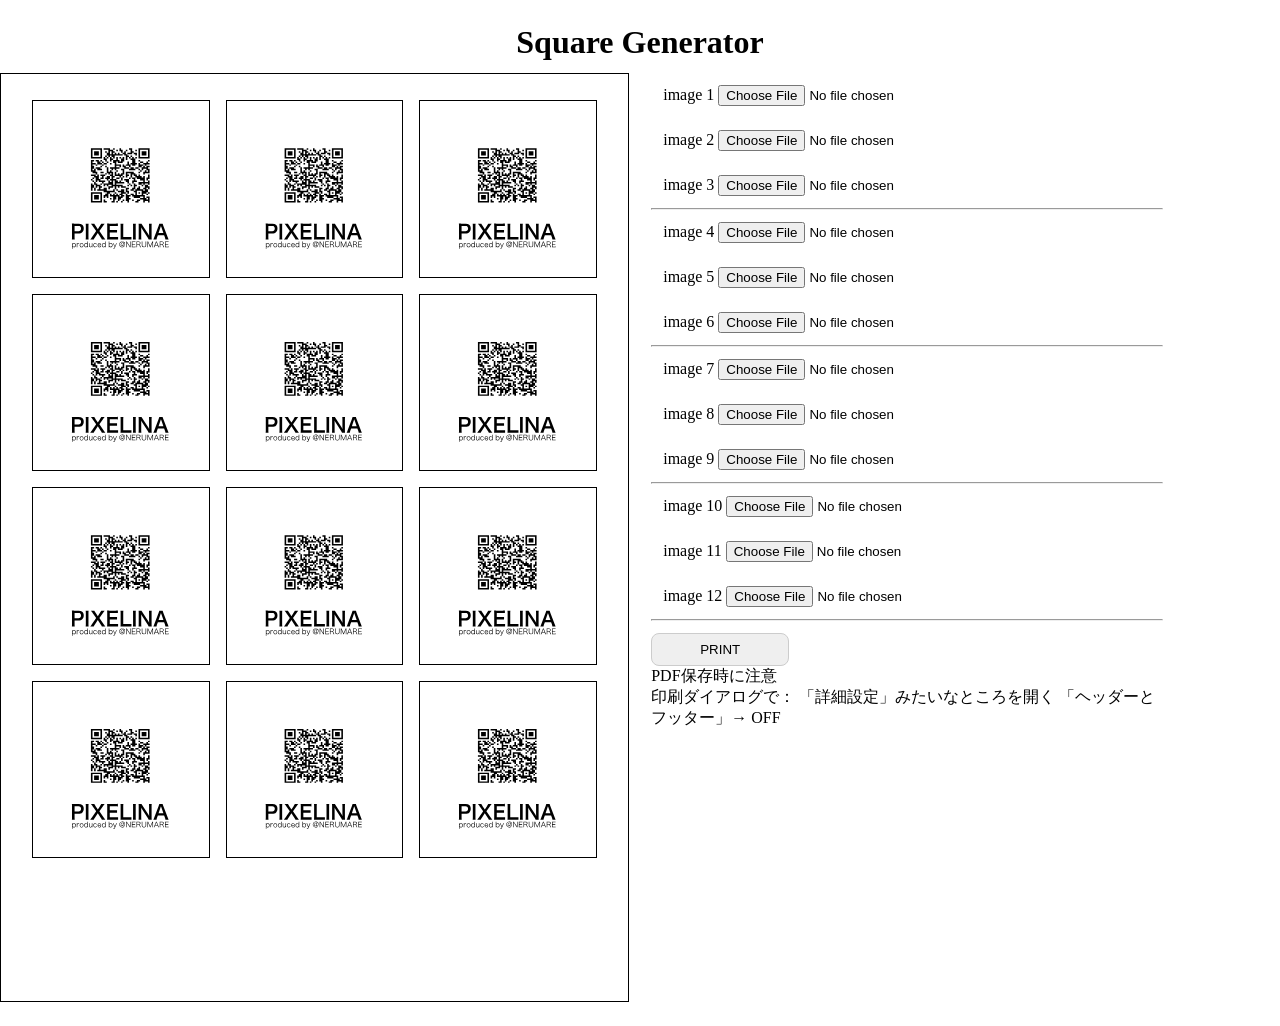
==== docs/squareGenerator/index.html @ 5da6938f "add SquareGenerator" ====
<!doctype html>
<html>
  <head>
    <meta http-equiv="X-UA-Compatible" content="IE=edge" />
    <title>Square Generator</title>
    <meta charset="utf-8" />
    <meta name="viewport" content="width=device-width, initial-scale=1" />
    <link rel="stylesheet" href="./css/common.css" />
    <script src="./script/script.js"></script>
  </head>

  <body>
    <div id="wrapper">
      <h1 class="mainTitle no-print">Square Generator</h1>
      <!-- preview 210 / 297-->
      <div class="previewWrapper">
        <div class="previewInner">
          <label class="previewImageItem" for="imageInput_1"><img class="previewImage" /></label>
          <label class="previewImageItem" for="imageInput_2"><img class="previewImage" /></label>
          <label class="previewImageItem" for="imageInput_3"><img class="previewImage" /></label>
          <label class="previewImageItem" for="imageInput_4"><img class="previewImage" /></label>
          <label class="previewImageItem" for="imageInput_5"><img class="previewImage" /></label>
          <label class="previewImageItem" for="imageInput_6"><img class="previewImage" /></label>
          <label class="previewImageItem" for="imageInput_7"><img class="previewImage" /></label>
          <label class="previewImageItem" for="imageInput_8"><img class="previewImage" /></label>
          <label class="previewImageItem" for="imageInput_9"><img class="previewImage" /></label>
          <label class="previewImageItem" for="imageInput_10"><img class="previewImage" /></label>
          <label class="previewImageItem" for="imageInput_11"><img class="previewImage" /></label>
          <label class="previewImageItem" for="imageInput_12"><img class="previewImage" /></label>
        </div>
      </div>
      <!-- input -->
      <div class="inputArea no-print">
        <div class="inputItem">
          <label>
            image 1
            <input type="file" class="inputFile" id="imageInput_1" />
          </label>
        </div>
        <div class="inputItem">
          <label>
            image 2
            <input type="file" class="inputFile" id="imageInput_2" />
          </label>
        </div>
        <div class="inputItem">
          <label>
            image 3
            <input type="file" class="inputFile" id="imageInput_3" />
          </label>
        </div>
        <hr />
        <div class="inputItem">
          <label>
            image 4
            <input type="file" class="inputFile" id="imageInput_4" />
          </label>
        </div>
        <div class="inputItem">
          <label>
            image 5
            <input type="file" class="inputFile" id="imageInput_5" />
          </label>
        </div>
        <div class="inputItem">
          <label>
            image 6
            <input type="file" class="inputFile" id="imageInput_6" />
          </label>
        </div>
        <hr />
        <div class="inputItem">
          <label>
            image 7
            <input type="file" class="inputFile" id="imageInput_7" />
          </label>
        </div>
        <div class="inputItem">
          <label>
            image 8
            <input type="file" class="inputFile" id="imageInput_8" />
          </label>
        </div>
        <div class="inputItem">
          <label>
            image 9
            <input type="file" class="inputFile" id="imageInput_9" />
          </label>
        </div>
        <hr />
        <div class="inputItem">
          <label>
            image 10
            <input type="file" class="inputFile" id="imageInput_10" />
          </label>
        </div>
        <div class="inputItem">
          <label>
            image 11
            <input type="file" class="inputFile" id="imageInput_11" />
          </label>
        </div>
        <div class="inputItem">
          <label>
            image 12
            <input type="file" class="inputFile" id="imageInput_12" />
          </label>
        </div>
        <hr />
        <button id="printBtn">PRINT</button>
        <p>PDF保存時に注意</p>
        <p>印刷ダイアログで： 「詳細設定」みたいなところを開く 「ヘッダーとフッター」→ OFF</p>
      </div>
    </div>
  </body>
</html>
---- docs/squareGenerator/css/common.css ----
* {
  margin: 0;
  padding: 0;
}

#wrapper {
  max-width: 1280px;
  margin: 0 auto;
  padding: 24px 0;
}

.mainTitle {
  text-align: center;
  margin-bottom: 12px;
}

.previewWrapper,
.inputArea {
  vertical-align: top;
  display: inline-block;
}

.previewWrapper {
  width: 49%;
}

.previewInner {
  border: 1px solid #000;
  aspect-ratio: 210/ 297;
  width: 100%;
  position: relative;
  text-align: center;
  padding: 20px 0;
}

.previewImageItem {
  display: inline-block;
  width: 28%;
  margin: 6px;
  aspect-ratio: 1/ 1;
  border: 1px solid #000;
  overflow: hidden;
  cursor: pointer;
}

.previewImage {
  width: 100%;
  display: block;
  height: 100%;
}

.inputArea {
  width: 40%;
  margin-left: 20px;
  vertical-align: middle;
}

.inputItem {
  padding: 12px;
}

#printBtn {
  margin-top: 12px;
  appearance: none;
  padding: 8px 48px;
  display: block;
  border: none;
  border-radius: 8px;
  cursor: pointer;
  border: 1px solid #ccc;
}

@media print {
  .no-print {
    display: none;
  }

  .previewWrapper {
    width: 90%;
    display: block;
    margin: 0 auto;
  }
  .previewInner {
    border: none;
    padding: 0;
  }
  .previewImageItem {
    flex-basis: 21%;
  }
}
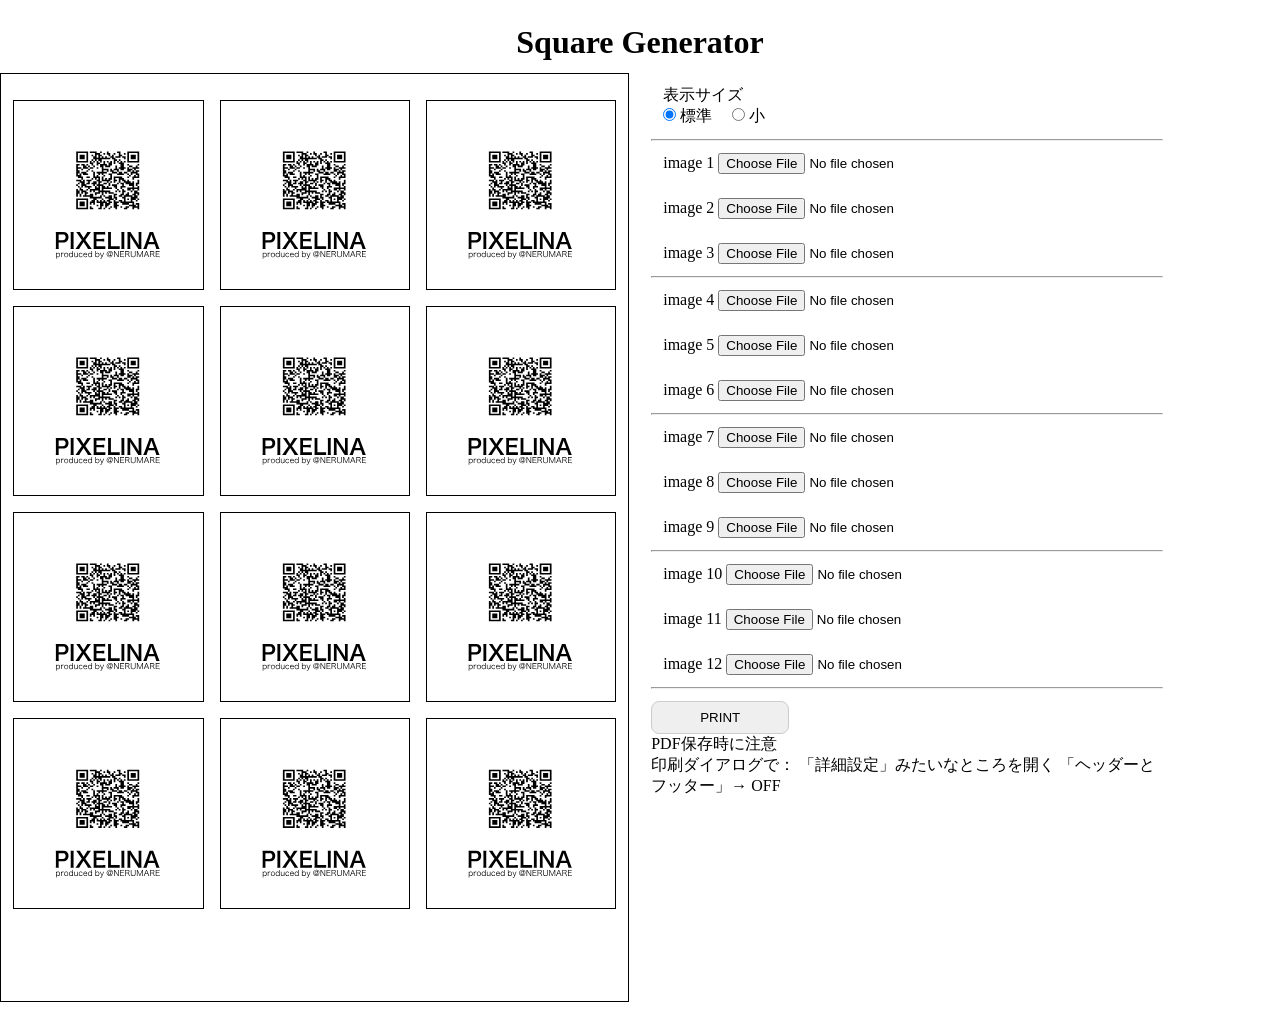
==== commit de2593a8: "スクエアジェネレータ - 画像サイズの調整ラジオボタン搭載" ====
--- a/docs/squareGenerator/index.html
+++ b/docs/squareGenerator/index.html
@@ -31,6 +31,18 @@
       </div>
       <!-- input -->
       <div class="inputArea no-print">
+        <div class="inputItem">
+          <p>表示サイズ</p>
+          <label class="sizeChanger-label">
+            <input type="radio" name="sizeChanger" value="large" checked />
+            標準
+          </label>
+          <label class="sizeChanger-label">
+            <input type="radio" name="sizeChanger" value="small" />
+            小
+          </label>
+        </div>
+        <hr />
         <div class="inputItem">
           <label>
             image 1
--- a/docs/squareGenerator/css/common.css
+++ b/docs/squareGenerator/css/common.css
@@ -35,12 +35,16 @@
 
 .previewImageItem {
   display: inline-block;
-  width: 28%;
+  width: 30%;
   margin: 6px;
   aspect-ratio: 1/ 1;
   border: 1px solid #000;
   overflow: hidden;
   cursor: pointer;
+}
+
+.previewWrapper.is-small .previewImageItem {
+  width: 28%;
 }
 
 .previewImage {
@@ -57,6 +61,10 @@
 
 .inputItem {
   padding: 12px;
+}
+
+.sizeChanger-label {
+  margin-right: 16px;
 }
 
 #printBtn {
